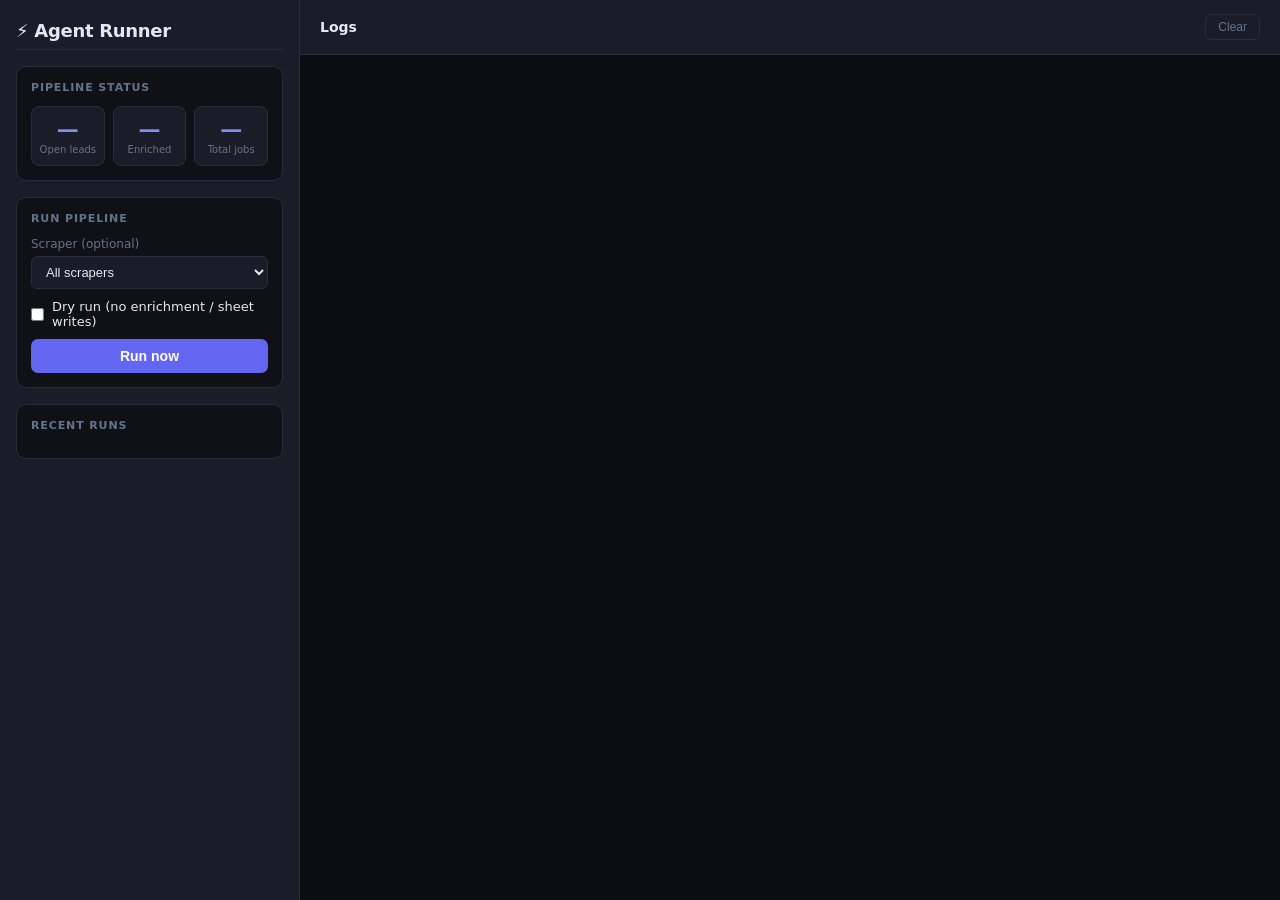
==== index.html @ 87194808 "Initial commit: agent runner UI + FastAPI backend - server.py: FastAPI app with /run, /runs, /status" ====
<!DOCTYPE html>
<html lang="en">
<head>
  <meta charset="UTF-8" />
  <meta name="viewport" content="width=device-width, initial-scale=1.0" />
  <title>Agent Runner</title>
  <link rel="stylesheet" href="style.css" />
</head>
<body>
  <div class="layout">
    <!-- Sidebar -->
    <aside class="sidebar">
      <h1 class="logo">⚡ Agent Runner</h1>

      <section class="card status-card">
        <h2>Pipeline Status</h2>
        <div class="stats" id="stats">
          <div class="stat"><span id="stat-open">—</span><small>Open leads</small></div>
          <div class="stat"><span id="stat-leads">—</span><small>Enriched</small></div>
          <div class="stat"><span id="stat-total">—</span><small>Total jobs</small></div>
        </div>
      </section>

      <section class="card">
        <h2>Run Pipeline</h2>
        <label class="field">
          <span>Scraper (optional)</span>
          <select id="scraper-select">
            <option value="">All scrapers</option>
          </select>
        </label>
        <label class="field checkbox-field">
          <input type="checkbox" id="dry-run" />
          <span>Dry run (no enrichment / sheet writes)</span>
        </label>
        <button id="run-btn" class="btn-primary">Run now</button>
      </section>

      <section class="card">
        <h2>Recent Runs</h2>
        <ul class="run-list" id="run-list"></ul>
      </section>
    </aside>

    <!-- Main log panel -->
    <main class="main">
      <div class="log-header">
        <h2 id="log-title">Logs</h2>
        <span id="run-badge" class="badge"></span>
        <button id="clear-btn" class="btn-ghost" onclick="clearLogs()">Clear</button>
      </div>
      <div class="log-wrap">
        <pre id="log-output" class="log"></pre>
      </div>
    </main>
  </div>

  <script src="app.js"></script>
</body>
</html>
---- style.css ----
*, *::before, *::after { box-sizing: border-box; margin: 0; padding: 0; }

:root {
  --bg: #0f1117;
  --surface: #1a1d27;
  --border: #2a2d3a;
  --text: #e2e8f0;
  --muted: #64748b;
  --accent: #6366f1;
  --accent-hover: #818cf8;
  --green: #22c55e;
  --red: #ef4444;
  --yellow: #eab308;
  --log-bg: #0a0c10;
  --log-text: #a3e635;
}

body {
  background: var(--bg);
  color: var(--text);
  font-family: -apple-system, BlinkMacSystemFont, "Segoe UI", system-ui, sans-serif;
  font-size: 14px;
  height: 100vh;
  overflow: hidden;
}

.layout {
  display: grid;
  grid-template-columns: 300px 1fr;
  height: 100vh;
}

/* ── Sidebar ── */
.sidebar {
  background: var(--surface);
  border-right: 1px solid var(--border);
  padding: 20px 16px;
  overflow-y: auto;
  display: flex;
  flex-direction: column;
  gap: 16px;
}

.logo {
  font-size: 18px;
  font-weight: 700;
  letter-spacing: -0.3px;
  padding-bottom: 8px;
  border-bottom: 1px solid var(--border);
}

.card {
  background: var(--bg);
  border: 1px solid var(--border);
  border-radius: 10px;
  padding: 14px;
}

.card h2 {
  font-size: 11px;
  font-weight: 600;
  letter-spacing: 0.08em;
  text-transform: uppercase;
  color: var(--muted);
  margin-bottom: 12px;
}

/* Stats */
.stats {
  display: flex;
  gap: 8px;
}

.stat {
  flex: 1;
  text-align: center;
  background: var(--surface);
  border: 1px solid var(--border);
  border-radius: 8px;
  padding: 10px 6px;
}

.stat span {
  display: block;
  font-size: 22px;
  font-weight: 700;
  color: var(--accent-hover);
}

.stat small {
  display: block;
  font-size: 10px;
  color: var(--muted);
  margin-top: 2px;
}

/* Form fields */
.field {
  display: flex;
  flex-direction: column;
  gap: 5px;
  margin-bottom: 10px;
}

.field span { font-size: 12px; color: var(--muted); }

.field select {
  background: var(--surface);
  border: 1px solid var(--border);
  border-radius: 6px;
  color: var(--text);
  padding: 7px 10px;
  font-size: 13px;
  outline: none;
}

.field select:focus { border-color: var(--accent); }

.checkbox-field {
  flex-direction: row;
  align-items: center;
  gap: 8px;
  cursor: pointer;
}

.checkbox-field span { color: var(--text); font-size: 13px; }

.checkbox-field input { accent-color: var(--accent); }

/* Buttons */
.btn-primary {
  width: 100%;
  padding: 9px;
  background: var(--accent);
  color: #fff;
  border: none;
  border-radius: 7px;
  font-size: 14px;
  font-weight: 600;
  cursor: pointer;
  transition: background 0.15s;
}

.btn-primary:hover { background: var(--accent-hover); }
.btn-primary:disabled { background: var(--border); color: var(--muted); cursor: not-allowed; }

.btn-ghost {
  background: transparent;
  border: 1px solid var(--border);
  color: var(--muted);
  border-radius: 6px;
  padding: 5px 12px;
  font-size: 12px;
  cursor: pointer;
}

.btn-ghost:hover { border-color: var(--muted); color: var(--text); }

/* Run list */
.run-list {
  list-style: none;
  display: flex;
  flex-direction: column;
  gap: 6px;
  max-height: 220px;
  overflow-y: auto;
}

.run-item {
  background: var(--surface);
  border: 1px solid var(--border);
  border-radius: 7px;
  padding: 8px 10px;
  cursor: pointer;
  transition: border-color 0.15s;
}

.run-item:hover { border-color: var(--accent); }

.run-item .run-id { font-size: 11px; font-family: monospace; color: var(--muted); }
.run-item .run-meta { font-size: 12px; margin-top: 3px; }
.run-item .pill {
  display: inline-block;
  font-size: 10px;
  font-weight: 600;
  padding: 1px 6px;
  border-radius: 20px;
  margin-right: 4px;
}
.pill.done { background: rgba(34,197,94,.15); color: var(--green); }
.pill.error { background: rgba(239,68,68,.15); color: var(--red); }
.pill.running { background: rgba(99,102,241,.15); color: var(--accent-hover); }

/* ── Main / Logs ── */
.main {
  display: flex;
  flex-direction: column;
  overflow: hidden;
}

.log-header {
  display: flex;
  align-items: center;
  gap: 10px;
  padding: 14px 20px;
  border-bottom: 1px solid var(--border);
  background: var(--surface);
}

.log-header h2 { font-size: 14px; font-weight: 600; }

.badge {
  font-size: 11px;
  font-weight: 600;
  padding: 2px 8px;
  border-radius: 20px;
  background: rgba(99,102,241,.15);
  color: var(--accent-hover);
  flex-shrink: 0;
}

.badge.done { background: rgba(34,197,94,.15); color: var(--green); }
.badge.error { background: rgba(239,68,68,.15); color: var(--red); }
.badge:empty { display: none; }

.log-header .btn-ghost { margin-left: auto; }

.log-wrap {
  flex: 1;
  overflow-y: auto;
  padding: 16px 20px;
  background: var(--log-bg);
}

.log {
  font-family: "JetBrains Mono", "Fira Code", "Cascadia Code", monospace;
  font-size: 12.5px;
  line-height: 1.65;
  color: var(--log-text);
  white-space: pre-wrap;
  word-break: break-all;
}

.log .line-error { color: #f87171; }
.log .line-warn  { color: var(--yellow); }
.log .line-info  { color: var(--log-text); }
.log .line-debug { color: #475569; }
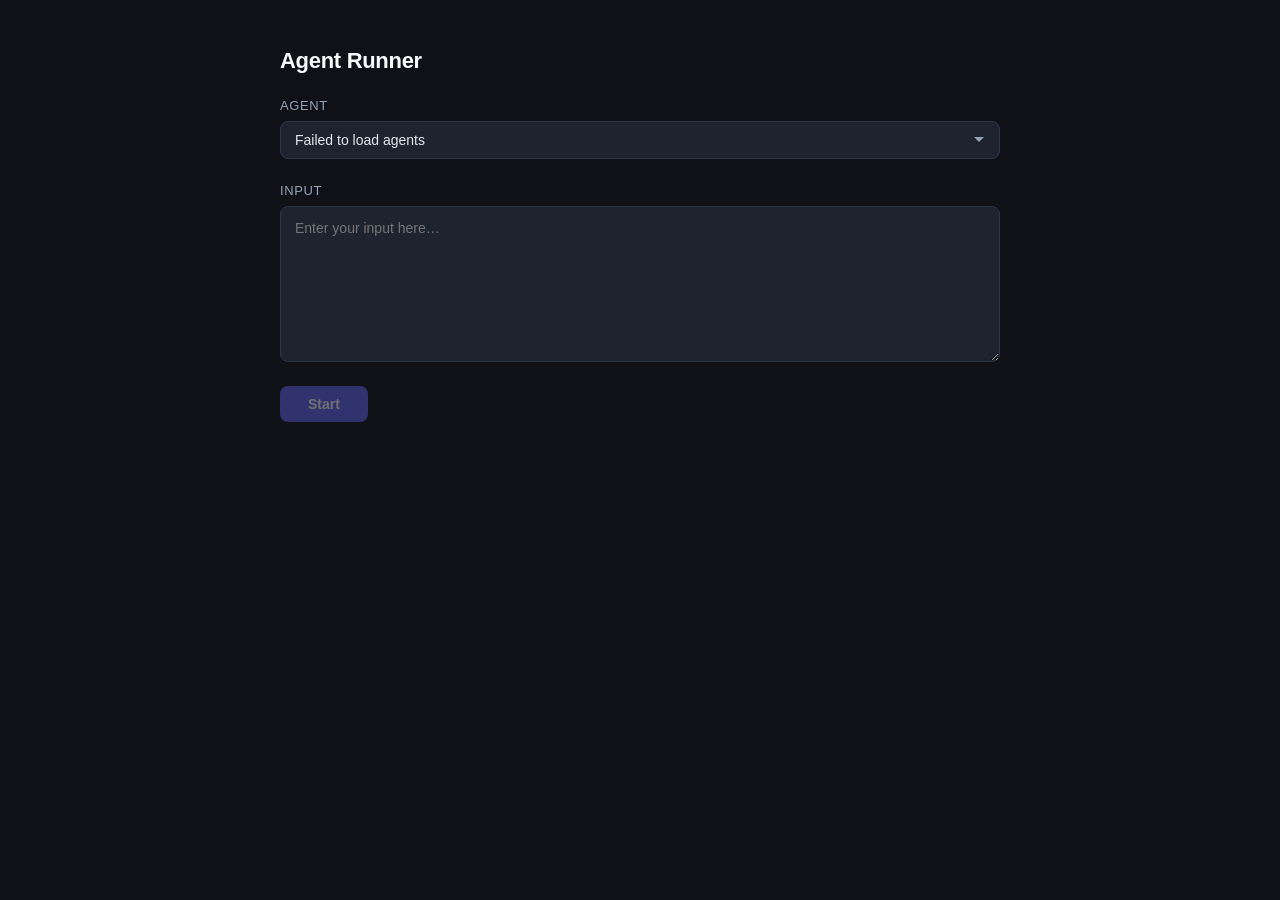
==== commit 86fee2e8: "Generic agent runner UI (dropdown, input, output, Start button)" ====
--- a/index.html
+++ b/index.html
@@ -7,52 +7,27 @@
   <link rel="stylesheet" href="style.css" />
 </head>
 <body>
-  <div class="layout">
-    <!-- Sidebar -->
-    <aside class="sidebar">
-      <h1 class="logo">⚡ Agent Runner</h1>
+  <div class="container">
+    <h1>Agent Runner</h1>
 
-      <section class="card status-card">
-        <h2>Pipeline Status</h2>
-        <div class="stats" id="stats">
-          <div class="stat"><span id="stat-open">—</span><small>Open leads</small></div>
-          <div class="stat"><span id="stat-leads">—</span><small>Enriched</small></div>
-          <div class="stat"><span id="stat-total">—</span><small>Total jobs</small></div>
-        </div>
-      </section>
+    <div class="form-group">
+      <label for="agent-select">Agent</label>
+      <select id="agent-select">
+        <option value="" disabled selected>Loading agents…</option>
+      </select>
+    </div>
 
-      <section class="card">
-        <h2>Run Pipeline</h2>
-        <label class="field">
-          <span>Scraper (optional)</span>
-          <select id="scraper-select">
-            <option value="">All scrapers</option>
-          </select>
-        </label>
-        <label class="field checkbox-field">
-          <input type="checkbox" id="dry-run" />
-          <span>Dry run (no enrichment / sheet writes)</span>
-        </label>
-        <button id="run-btn" class="btn-primary">Run now</button>
-      </section>
+    <div class="form-group">
+      <label for="input-text">Input</label>
+      <textarea id="input-text" placeholder="Enter your input here…" rows="6"></textarea>
+    </div>
 
-      <section class="card">
-        <h2>Recent Runs</h2>
-        <ul class="run-list" id="run-list"></ul>
-      </section>
-    </aside>
+    <button id="start-btn" disabled>Start</button>
 
-    <!-- Main log panel -->
-    <main class="main">
-      <div class="log-header">
-        <h2 id="log-title">Logs</h2>
-        <span id="run-badge" class="badge"></span>
-        <button id="clear-btn" class="btn-ghost" onclick="clearLogs()">Clear</button>
-      </div>
-      <div class="log-wrap">
-        <pre id="log-output" class="log"></pre>
-      </div>
-    </main>
+    <div class="form-group output-group" id="output-group" style="display:none">
+      <label for="output-text">Output</label>
+      <div id="output-text" class="output-box"></div>
+    </div>
   </div>
 
   <script src="app.js"></script>
--- a/style.css
+++ b/style.css
@@ -1,247 +1,146 @@
-*, *::before, *::after { box-sizing: border-box; margin: 0; padding: 0; }
-
-:root {
-  --bg: #0f1117;
-  --surface: #1a1d27;
-  --border: #2a2d3a;
-  --text: #e2e8f0;
-  --muted: #64748b;
-  --accent: #6366f1;
-  --accent-hover: #818cf8;
-  --green: #22c55e;
-  --red: #ef4444;
-  --yellow: #eab308;
-  --log-bg: #0a0c10;
-  --log-text: #a3e635;
+*, *::before, *::after {
+  box-sizing: border-box;
+  margin: 0;
+  padding: 0;
 }
 
 body {
-  background: var(--bg);
-  color: var(--text);
-  font-family: -apple-system, BlinkMacSystemFont, "Segoe UI", system-ui, sans-serif;
-  font-size: 14px;
-  height: 100vh;
-  overflow: hidden;
+  background: #0f1117;
+  color: #e2e8f0;
+  font-family: -apple-system, BlinkMacSystemFont, "Segoe UI", Roboto, sans-serif;
+  font-size: 15px;
+  min-height: 100vh;
+  display: flex;
+  align-items: flex-start;
+  justify-content: center;
+  padding: 48px 16px;
 }
 
-.layout {
-  display: grid;
-  grid-template-columns: 300px 1fr;
-  height: 100vh;
+.container {
+  width: 100%;
+  max-width: 720px;
+  display: flex;
+  flex-direction: column;
+  gap: 24px;
 }
 
-/* ── Sidebar ── */
-.sidebar {
-  background: var(--surface);
-  border-right: 1px solid var(--border);
-  padding: 20px 16px;
-  overflow-y: auto;
+h1 {
+  font-size: 22px;
+  font-weight: 600;
+  color: #f8fafc;
+  letter-spacing: -0.3px;
+}
+
+.form-group {
   display: flex;
   flex-direction: column;
-  gap: 16px;
-}
-
-.logo {
-  font-size: 18px;
-  font-weight: 700;
-  letter-spacing: -0.3px;
-  padding-bottom: 8px;
-  border-bottom: 1px solid var(--border);
-}
-
-.card {
-  background: var(--bg);
-  border: 1px solid var(--border);
-  border-radius: 10px;
-  padding: 14px;
-}
-
-.card h2 {
-  font-size: 11px;
-  font-weight: 600;
-  letter-spacing: 0.08em;
-  text-transform: uppercase;
-  color: var(--muted);
-  margin-bottom: 12px;
-}
-
-/* Stats */
-.stats {
-  display: flex;
   gap: 8px;
 }
 
-.stat {
-  flex: 1;
-  text-align: center;
-  background: var(--surface);
-  border: 1px solid var(--border);
-  border-radius: 8px;
-  padding: 10px 6px;
+label {
+  font-size: 13px;
+  font-weight: 500;
+  color: #94a3b8;
+  text-transform: uppercase;
+  letter-spacing: 0.6px;
 }
 
-.stat span {
-  display: block;
-  font-size: 22px;
-  font-weight: 700;
-  color: var(--accent-hover);
+select,
+textarea {
+  background: #1e2330;
+  border: 1px solid #2d3548;
+  border-radius: 8px;
+  color: #e2e8f0;
+  font-size: 14px;
+  font-family: inherit;
+  padding: 10px 14px;
+  outline: none;
+  transition: border-color 0.15s;
+  width: 100%;
 }
 
-.stat small {
-  display: block;
-  font-size: 10px;
-  color: var(--muted);
-  margin-top: 2px;
+select {
+  cursor: pointer;
+  appearance: none;
+  background-image: url("data:image/svg+xml,%3Csvg xmlns='http://www.w3.org/2000/svg' width='12' height='12' viewBox='0 0 12 12'%3E%3Cpath fill='%2394a3b8' d='M6 8L1 3h10z'/%3E%3C/svg%3E");
+  background-repeat: no-repeat;
+  background-position: right 14px center;
+  padding-right: 36px;
 }
 
-/* Form fields */
-.field {
-  display: flex;
-  flex-direction: column;
-  gap: 5px;
-  margin-bottom: 10px;
+select:focus,
+textarea:focus {
+  border-color: #6366f1;
 }
 
-.field span { font-size: 12px; color: var(--muted); }
-
-.field select {
-  background: var(--surface);
-  border: 1px solid var(--border);
-  border-radius: 6px;
-  color: var(--text);
-  padding: 7px 10px;
-  font-size: 13px;
-  outline: none;
+textarea {
+  resize: vertical;
+  min-height: 120px;
+  line-height: 1.6;
 }
 
-.field select:focus { border-color: var(--accent); }
-
-.checkbox-field {
-  flex-direction: row;
-  align-items: center;
-  gap: 8px;
+button#start-btn {
+  align-self: flex-start;
+  background: #6366f1;
+  border: none;
+  border-radius: 8px;
+  color: #fff;
   cursor: pointer;
+  font-size: 14px;
+  font-weight: 600;
+  padding: 10px 28px;
+  transition: background 0.15s, opacity 0.15s;
 }
 
-.checkbox-field span { color: var(--text); font-size: 13px; }
-
-.checkbox-field input { accent-color: var(--accent); }
-
-/* Buttons */
-.btn-primary {
-  width: 100%;
-  padding: 9px;
-  background: var(--accent);
-  color: #fff;
-  border: none;
-  border-radius: 7px;
-  font-size: 14px;
-  font-weight: 600;
-  cursor: pointer;
-  transition: background 0.15s;
+button#start-btn:hover:not(:disabled) {
+  background: #4f52d9;
 }
 
-.btn-primary:hover { background: var(--accent-hover); }
-.btn-primary:disabled { background: var(--border); color: var(--muted); cursor: not-allowed; }
-
-.btn-ghost {
-  background: transparent;
-  border: 1px solid var(--border);
-  color: var(--muted);
-  border-radius: 6px;
-  padding: 5px 12px;
-  font-size: 12px;
-  cursor: pointer;
+button#start-btn:disabled {
+  opacity: 0.4;
+  cursor: not-allowed;
 }
 
-.btn-ghost:hover { border-color: var(--muted); color: var(--text); }
-
-/* Run list */
-.run-list {
-  list-style: none;
-  display: flex;
-  flex-direction: column;
-  gap: 6px;
-  max-height: 220px;
-  overflow-y: auto;
+button#start-btn.running {
+  background: #475569;
 }
 
-.run-item {
-  background: var(--surface);
-  border: 1px solid var(--border);
-  border-radius: 7px;
-  padding: 8px 10px;
-  cursor: pointer;
-  transition: border-color 0.15s;
+.output-group {
+  margin-top: 4px;
 }
 
-.run-item:hover { border-color: var(--accent); }
-
-.run-item .run-id { font-size: 11px; font-family: monospace; color: var(--muted); }
-.run-item .run-meta { font-size: 12px; margin-top: 3px; }
-.run-item .pill {
-  display: inline-block;
-  font-size: 10px;
-  font-weight: 600;
-  padding: 1px 6px;
-  border-radius: 20px;
-  margin-right: 4px;
-}
-.pill.done { background: rgba(34,197,94,.15); color: var(--green); }
-.pill.error { background: rgba(239,68,68,.15); color: var(--red); }
-.pill.running { background: rgba(99,102,241,.15); color: var(--accent-hover); }
-
-/* ── Main / Logs ── */
-.main {
-  display: flex;
-  flex-direction: column;
-  overflow: hidden;
+.output-box {
+  background: #1e2330;
+  border: 1px solid #2d3548;
+  border-radius: 8px;
+  color: #a3e635;
+  font-family: "JetBrains Mono", "Fira Code", "Cascadia Code", monospace;
+  font-size: 13px;
+  line-height: 1.7;
+  min-height: 160px;
+  max-height: 480px;
+  overflow-y: auto;
+  padding: 14px 16px;
+  white-space: pre-wrap;
+  word-break: break-word;
 }
 
-.log-header {
-  display: flex;
-  align-items: center;
-  gap: 10px;
-  padding: 14px 20px;
-  border-bottom: 1px solid var(--border);
-  background: var(--surface);
+.output-box.error {
+  color: #f87171;
 }
 
-.log-header h2 { font-size: 14px; font-weight: 600; }
-
-.badge {
-  font-size: 11px;
-  font-weight: 600;
-  padding: 2px 8px;
-  border-radius: 20px;
-  background: rgba(99,102,241,.15);
-  color: var(--accent-hover);
-  flex-shrink: 0;
+.spinner {
+  display: inline-block;
+  width: 12px;
+  height: 12px;
+  border: 2px solid rgba(255,255,255,0.3);
+  border-top-color: #fff;
+  border-radius: 50%;
+  animation: spin 0.7s linear infinite;
+  margin-right: 8px;
+  vertical-align: middle;
 }
 
-.badge.done { background: rgba(34,197,94,.15); color: var(--green); }
-.badge.error { background: rgba(239,68,68,.15); color: var(--red); }
-.badge:empty { display: none; }
-
-.log-header .btn-ghost { margin-left: auto; }
-
-.log-wrap {
-  flex: 1;
-  overflow-y: auto;
-  padding: 16px 20px;
-  background: var(--log-bg);
+@keyframes spin {
+  to { transform: rotate(360deg); }
 }
-
-.log {
-  font-family: "JetBrains Mono", "Fira Code", "Cascadia Code", monospace;
-  font-size: 12.5px;
-  line-height: 1.65;
-  color: var(--log-text);
-  white-space: pre-wrap;
-  word-break: break-all;
-}
-
-.log .line-error { color: #f87171; }
-.log .line-warn  { color: var(--yellow); }
-.log .line-info  { color: var(--log-text); }
-.log .line-debug { color: #475569; }
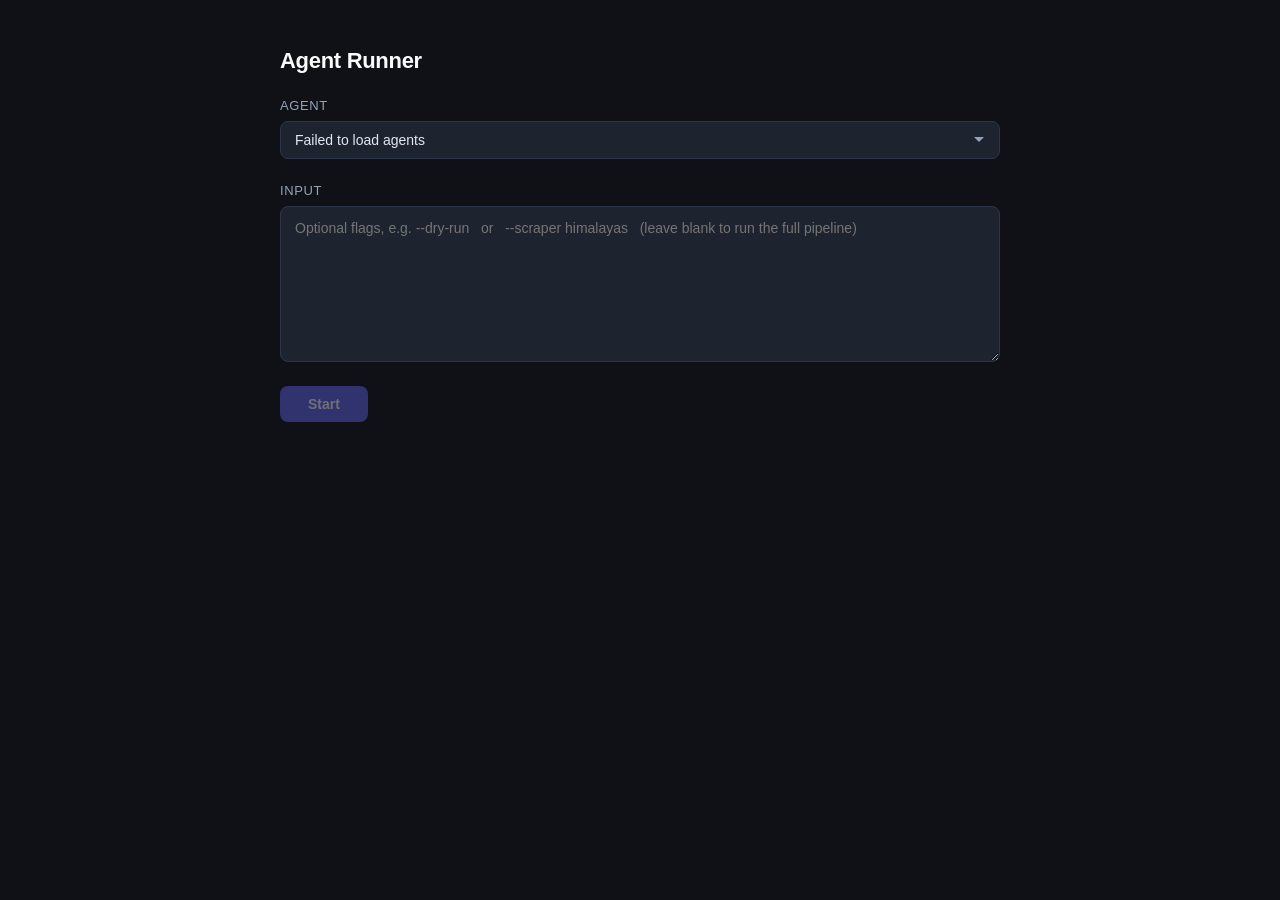
==== commit ebc3b42c: "Fix input: pass as CLI flags not --input, update placeholder text" ====
--- a/index.html
+++ b/index.html
@@ -19,7 +19,7 @@
 
     <div class="form-group">
       <label for="input-text">Input</label>
-      <textarea id="input-text" placeholder="Enter your input here…" rows="6"></textarea>
+      <textarea id="input-text" placeholder="Optional flags, e.g. --dry-run   or   --scraper himalayas   (leave blank to run the full pipeline)" rows="6"></textarea>
     </div>
 
     <button id="start-btn" disabled>Start</button>
